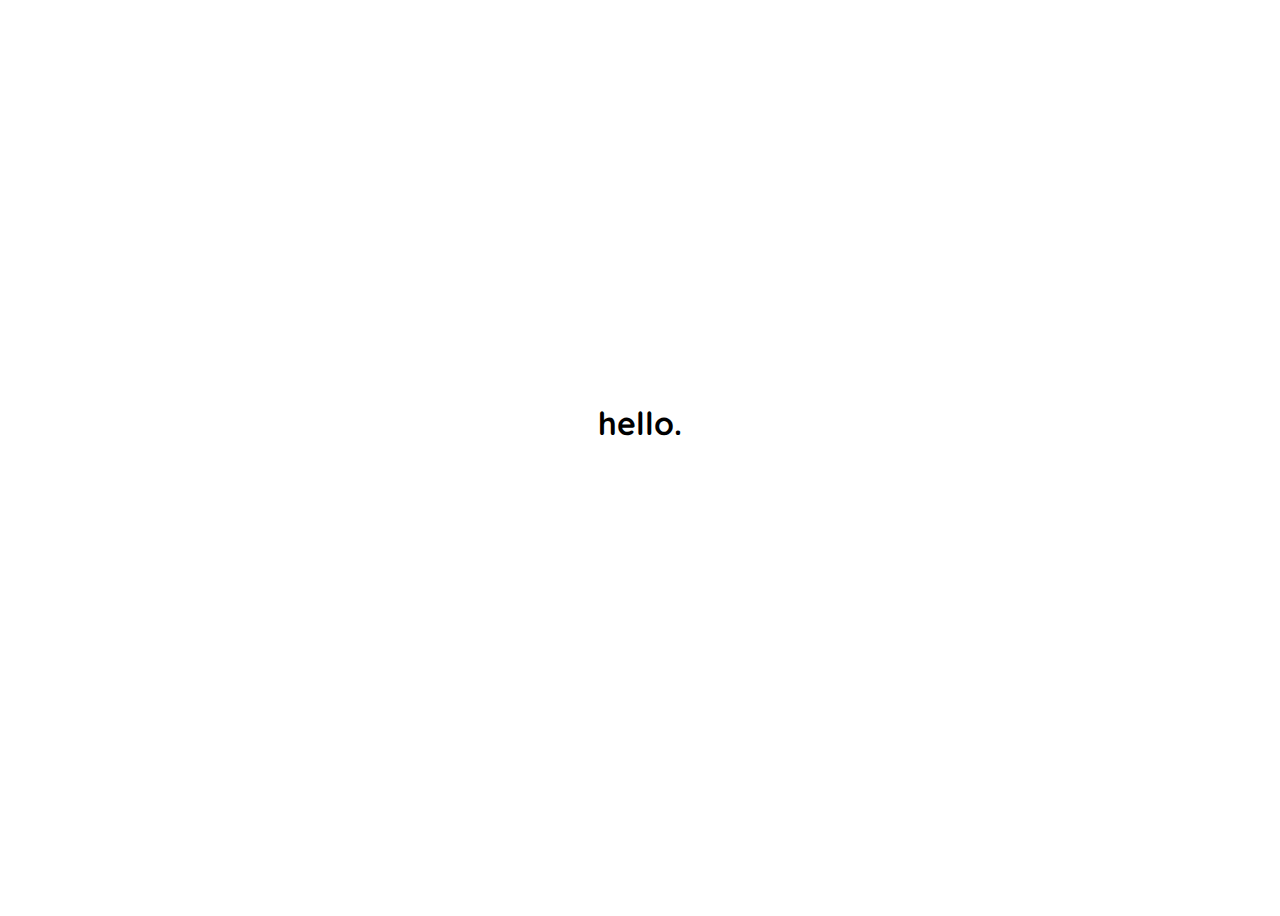
==== about.html @ 1721b73e "added about page and cool fade stuff" ====
<!DOCTYPE html>
<html lang="en">
<head>
    <meta charset="UTF-8">
    <meta name="viewport" content="width=device-width, initial-scale=1.0">
    <title>hello</title>
    <link rel="stylesheet" href="style.css">
</head>
<body>
<h1>hello.</h1>
<h2>my name is <span class="colored">christine doan.</span></h2>

</body>
</html>
---- style.css ----
@import url('https://fonts.googleapis.com/css2?family=Quicksand&display=swap');

body {
    font-family: 'Quicksand', sans-serif;
    display: flex;
    flex-direction: column;
    align-items: center;
    justify-content: center;
    height: 100vh;
}

/* headers */
h1 {
    margin: 0vh;
    animation: fadeIn 1s ease-in;
}

h2 {
    opacity: 0;
    animation: fadeIn 1s ease-in 2s forwards;
}

.colored {
    color: #fc3d39;
}

/* buttons */

button {
    background-color: #EAE6DF;
    padding: 15px 35px;
    margin: 20px;
    font-size: 15px;
    letter-spacing: 2px;
    transition: .3s ease-in;
    animation: .5s ease-in;
    border: 1px;
}

button:hover {
    background-color: #000;
    color: #EAE6DF;
    border: 1px;
    border-radius: 30px;
    cursor: pointer;
}

/* time */

#time {
    font-size: 8;
}

/* keyframes */
@keyframes fadeIn {
    from {
        opacity: 0;
    } to {
        opacity: 1;
    }
}
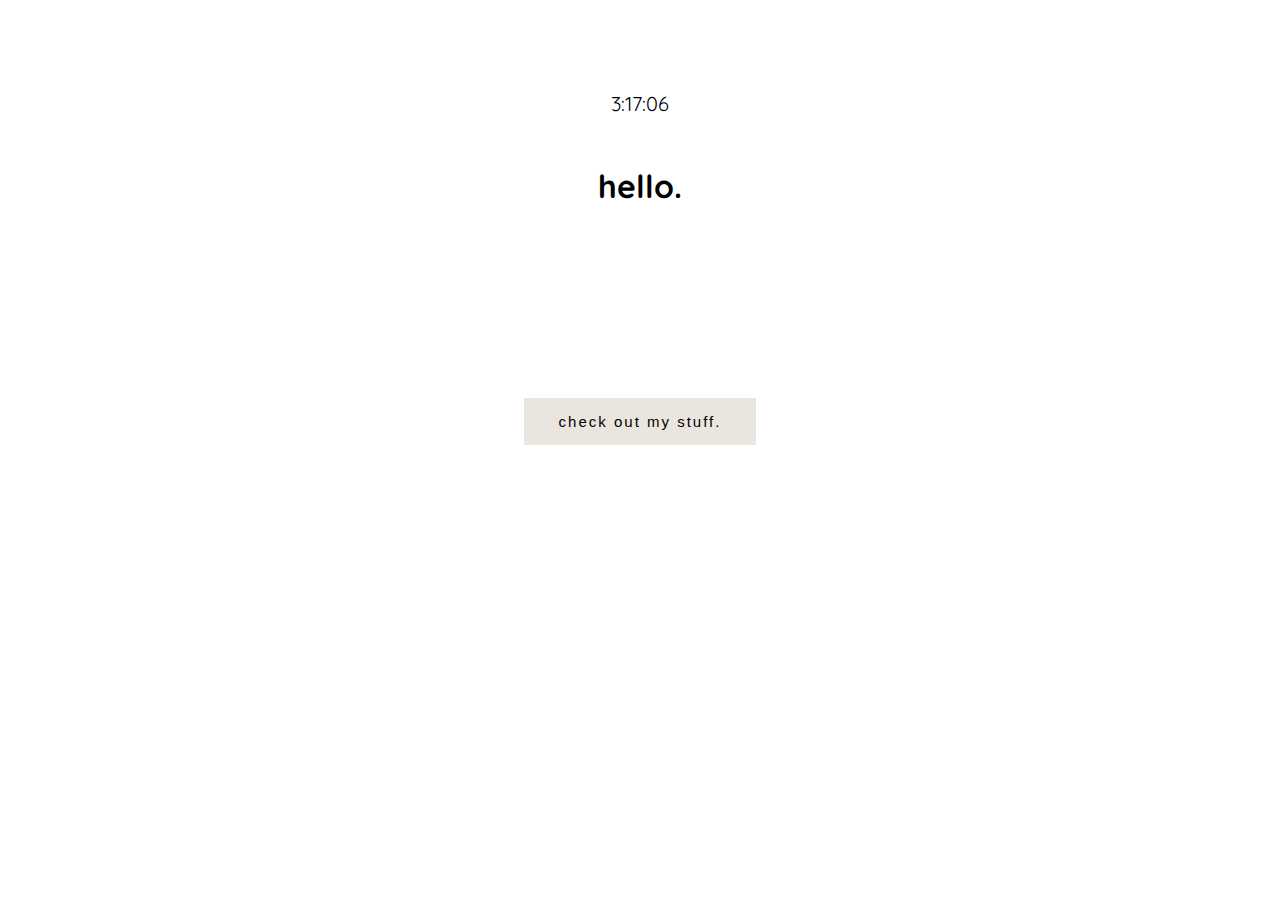
==== commit adcb74ce: "hamburg" ====
--- a/about.html
+++ b/about.html
@@ -7,8 +7,22 @@
     <link rel="stylesheet" href="style.css">
 </head>
 <body>
-<h1>hello.</h1>
-<h2>my name is <span class="colored">christine doan.</span></h2>
+    <div id="time"></div>
+    <h1 class="abouth1">hello.</h1>
+    <h2 class="name">my name is <span class="colored">christine doan.</span></h2>
 
+    <div class="contacts">
+        <a href="https://github.com/slamonander"><svg class="contact" xmlns="http://www.w3.org/2000/svg" height="40" width="40" viewBox="0 0 496 512"><!--!Font Awesome Free 6.5.1 by @fontawesome - https://fontawesome.com License - https://fontawesome.com/license/free Copyright 2024 Fonticons, Inc.--><path id="githubpath" d="M165.9 397.4c0 2-2.3 3.6-5.2 3.6-3.3 .3-5.6-1.3-5.6-3.6 0-2 2.3-3.6 5.2-3.6 3-.3 5.6 1.3 5.6 3.6zm-31.1-4.5c-.7 2 1.3 4.3 4.3 4.9 2.6 1 5.6 0 6.2-2s-1.3-4.3-4.3-5.2c-2.6-.7-5.5 .3-6.2 2.3zm44.2-1.7c-2.9 .7-4.9 2.6-4.6 4.9 .3 2 2.9 3.3 5.9 2.6 2.9-.7 4.9-2.6 4.6-4.6-.3-1.9-3-3.2-5.9-2.9zM244.8 8C106.1 8 0 113.3 0 252c0 110.9 69.8 205.8 169.5 239.2 12.8 2.3 17.3-5.6 17.3-12.1 0-6.2-.3-40.4-.3-61.4 0 0-70 15-84.7-29.8 0 0-11.4-29.1-27.8-36.6 0 0-22.9-15.7 1.6-15.4 0 0 24.9 2 38.6 25.8 21.9 38.6 58.6 27.5 72.9 20.9 2.3-16 8.8-27.1 16-33.7-55.9-6.2-112.3-14.3-112.3-110.5 0-27.5 7.6-41.3 23.6-58.9-2.6-6.5-11.1-33.3 2.6-67.9 20.9-6.5 69 27 69 27 20-5.6 41.5-8.5 62.8-8.5s42.8 2.9 62.8 8.5c0 0 48.1-33.6 69-27 13.7 34.7 5.2 61.4 2.6 67.9 16 17.7 25.8 31.5 25.8 58.9 0 96.5-58.9 104.2-114.8 110.5 9.2 7.9 17 22.9 17 46.4 0 33.7-.3 75.4-.3 83.6 0 6.5 4.6 14.4 17.3 12.1C428.2 457.8 496 362.9 496 252 496 113.3 383.5 8 244.8 8zM97.2 352.9c-1.3 1-1 3.3 .7 5.2 1.6 1.6 3.9 2.3 5.2 1 1.3-1 1-3.3-.7-5.2-1.6-1.6-3.9-2.3-5.2-1zm-10.8-8.1c-.7 1.3 .3 2.9 2.3 3.9 1.6 1 3.6 .7 4.3-.7 .7-1.3-.3-2.9-2.3-3.9-2-.6-3.6-.3-4.3 .7zm32.4 35.6c-1.6 1.3-1 4.3 1.3 6.2 2.3 2.3 5.2 2.6 6.5 1 1.3-1.3 .7-4.3-1.3-6.2-2.2-2.3-5.2-2.6-6.5-1zm-11.4-14.7c-1.6 1-1.6 3.6 0 5.9 1.6 2.3 4.3 3.3 5.6 2.3 1.6-1.3 1.6-3.9 0-6.2-1.4-2.3-4-3.3-5.6-2z"/></svg></a>
+        <a href="https://www.linkedin.com/in/doanchristine/"><svg class="contact" xmlns="http://www.w3.org/2000/svg" height="40" width="40" viewBox="0 0 448 512"><!--!Font Awesome Free 6.5.1 by @fontawesome - https://fontawesome.com License - https://fontawesome.com/license/free Copyright 2024 Fonticons, Inc.--><path d="M416 32H31.9C14.3 32 0 46.5 0 64.3v383.4C0 465.5 14.3 480 31.9 480H416c17.6 0 32-14.5 32-32.3V64.3c0-17.8-14.4-32.3-32-32.3zM135.4 416H69V202.2h66.5V416zm-33.2-243c-21.3 0-38.5-17.3-38.5-38.5S80.9 96 102.2 96c21.2 0 38.5 17.3 38.5 38.5 0 21.3-17.2 38.5-38.5 38.5zm282.1 243h-66.4V312c0-24.8-.5-56.7-34.5-56.7-34.6 0-39.9 27-39.9 54.9V416h-66.4V202.2h63.7v29.2h.9c8.9-16.8 30.6-34.5 62.9-34.5 67.2 0 79.7 44.3 79.7 101.9V416z"/></svg></a>
+        <a href="index.html"><svg class="contact" xmlns="http://www.w3.org/2000/svg" height="40" width="40" viewBox="0 0 576 512"><!--!Font Awesome Free 6.5.1 by @fontawesome - https://fontawesome.com License - https://fontawesome.com/license/free Copyright 2024 Fonticons, Inc.--><path d="M575.8 255.5c0 18-15 32.1-32 32.1h-32l.7 160.2c0 2.7-.2 5.4-.5 8.1V472c0 22.1-17.9 40-40 40H456c-1.1 0-2.2 0-3.3-.1c-1.4 .1-2.8 .1-4.2 .1H416 392c-22.1 0-40-17.9-40-40V448 384c0-17.7-14.3-32-32-32H256c-17.7 0-32 14.3-32 32v64 24c0 22.1-17.9 40-40 40H160 128.1c-1.5 0-3-.1-4.5-.2c-1.2 .1-2.4 .2-3.6 .2H104c-22.1 0-40-17.9-40-40V360c0-.9 0-1.9 .1-2.8V287.6H32c-18 0-32-14-32-32.1c0-9 3-17 10-24L266.4 8c7-7 15-8 22-8s15 2 21 7L564.8 231.5c8 7 12 15 11 24z"/></svg></a>
+    </div>
+
+    <div id="about-bio">
+        <p>i'm a computer science student @ uc merced, learning how to code and develop some stuff.</p>
+    </div>
+    <a href="project.html"><button class"btn">check out my stuff.</button></a>
+
+
+    <script src="script.js"></script>
 </body>
 </html>
--- a/style.css
+++ b/style.css
@@ -6,24 +6,47 @@
     flex-direction: column;
     align-items: center;
     justify-content: center;
-    height: 100vh;
+    height: 60vh;
+    padding-left: 5%;
+    padding-right: 5%;
 }
 
+a {
+    text-decoration: none;
+    color:#000;
+    animation: hovering 1s ease-in-out infinite;
+}
+
+a:hover {
+    color:#fc3d39;
+}
+
+p #project1 {
+    text-align: center;
+}
 /* headers */
 h1 {
     margin: 0vh;
+}
+
+.abouth1 {
     animation: fadeIn 1s ease-in;
 }
 
-h2 {
+.name {
     opacity: 0;
-    animation: fadeIn 1s ease-in 2s forwards;
+    animation: fadeIn 1s ease-in 1s forwards;
 }
 
 .colored {
     color: #fc3d39;
 }
 
+#about-bio {
+    opacity: 0;
+    font-size: 18px;
+    animation: fadeIn 1s ease-in 2s forwards;
+}
 /* buttons */
 
 button {
@@ -45,10 +68,25 @@
     cursor: pointer;
 }
 
+.contact {
+    opacity: 0;
+    animation: fadeIn 1s ease-in 2s forwards;
+}
+
+svg:hover {
+    fill:#fc3d39;
+}
+
+.proj-home {
+    margin-bottom: 30px;
+}
+
+
 /* time */
 
 #time {
-    font-size: 8;
+    font-size: 20px;
+    margin-bottom: 50px;
 }
 
 /* keyframes */
@@ -58,4 +96,12 @@
     } to {
         opacity: 1;
     }
+}
+
+@keyframes hovering {
+    0%, 100% {
+        transform: translateY(0);
+    } 50% {
+        transform: translateY(7px);
+    }
 }